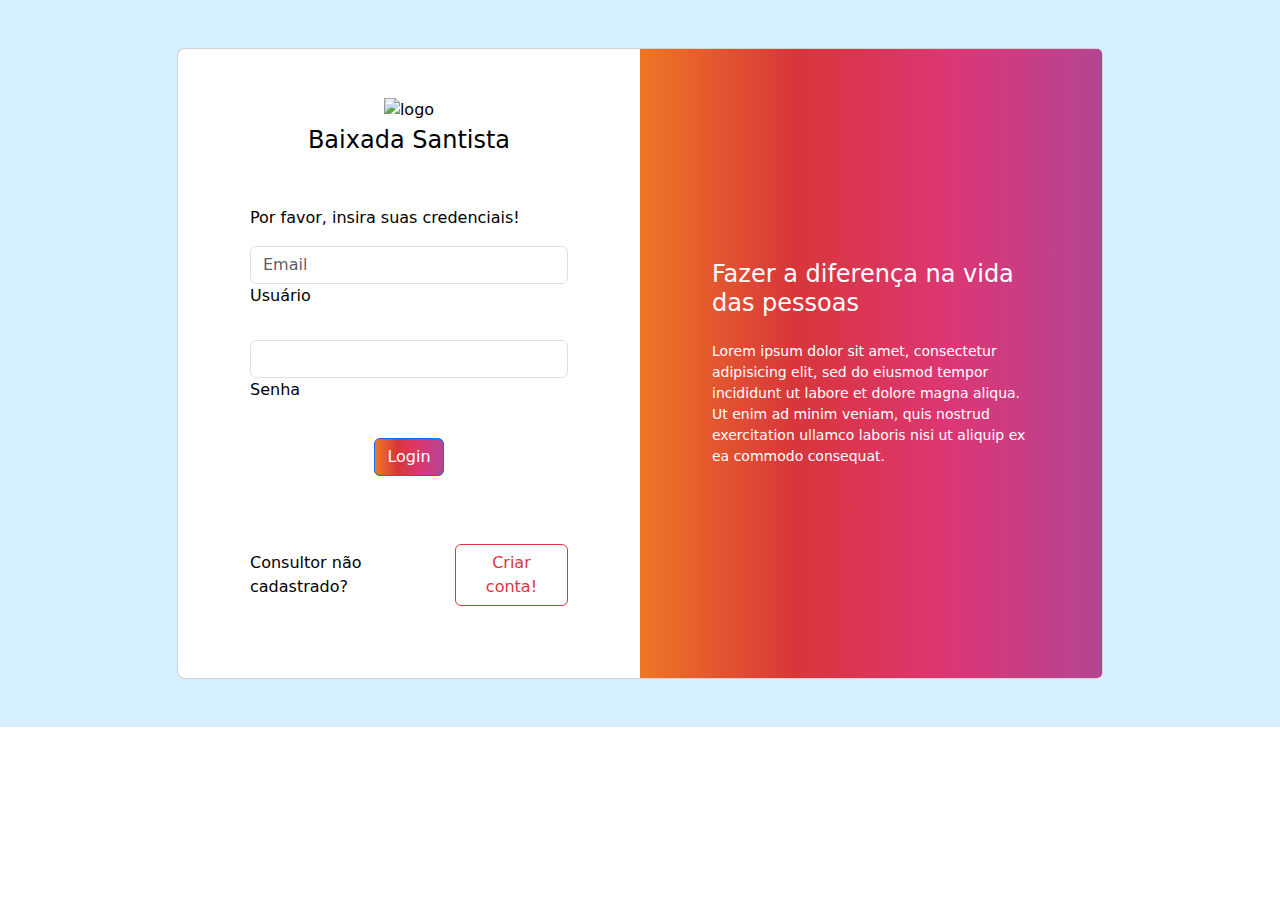
==== src/main/resources/templates/login.html @ 2b378913 "Add files via upload" ====
<!DOCTYPE html>
<html lang="pt-br">
    <head>

		<meta charset="utf-8">
    	<meta name="viewport" content="width=device-width, initial-scale=1, shrink-to-fit=no">

    	<!-- Bootstrap CSS -->
    	<link rel="stylesheet" href="https://stackpath.bootstrapcdn.com/bootstrap/4.1.3/css/bootstrap.min.css" integrity="sha384-MCw98/SFnGE8fJT3GXwEOngsV7Zt27NXFoaoApmYm81iuXoPkFOJwJ8ERdknLPMO" crossorigin="anonymous">

        <link rel="icon" type="image/x-icon" href="assets/favicon.ico" />
        <link href="css/styles.css" rel="stylesheet" />
        <link rel="stylesheet" href="https://cdn.jsdelivr.net/npm/bootstrap@5.2.0-beta1/dist/css/bootstrap.min.css" />

        <title>CRM IV</title>
    </head>
    
    <body>

            <section class="h-100 gradient-form" style="background-color: #d6f0ff;">
              <div class="container py-5 h-100">
                <div class="row d-flex justify-content-center align-items-center h-100">
                  <div class="col-xl-10">
                    <div class="card rounded-3 text-black">
                      <div class="row g-0">
                        <div class="col-lg-6">
                          <div class="card-body p-md-5 mx-md-4">

                            <div class="text-center">
                              <img src="https://images.sympla.com.br/5e4bd4ce772f7.png"
                                style="width: 185px;" alt="logo">
                              <h4 class="mt-1 mb-5 pb-1">Baixada Santista</h4>
                            </div>

                            <form>
                              <p>Por favor, insira suas credenciais!</p>

                              <div class="form-outline mb-4">
                                <input type="email" id="form2Example11" class="form-control"
                                  placeholder="Email" />
                                <label class="form-label" for="form2Example11">Usuário</label>
                              </div>

                              <div class="form-outline mb-4">
                                <input type="password" id="form2Example22" class="form-control" />
                                <label class="form-label" for="form2Example22">Senha</label>
                              </div>

                              <div class="text-center pt-1 mb-5 pb-1">
                                <button class="btn btn-primary btn-block fa-lg gradient-custom-2 mb-3" type="button">Login</button>
                              </div>

                              <div class="d-flex align-items-center justify-content-center pb-4">
                                <p class="mb-0 me-2">Consultor não cadastrado?</p>
                                <button type="button" class="btn btn-outline-danger">Criar conta!</button>
                              </div>

                            </form>

                          </div>
                        </div>
                        <div class="col-lg-6 d-flex align-items-center gradient-custom-2">
                          <div class="text-white px-3 py-4 p-md-5 mx-md-4">
                            <h4 class="mb-4">Fazer a diferença na vida das pessoas</h4>
                            <p class="small mb-0">Lorem ipsum dolor sit amet, consectetur adipisicing elit, sed do eiusmod
                              tempor incididunt ut labore et dolore magna aliqua. Ut enim ad minim veniam, quis nostrud
                              exercitation ullamco laboris nisi ut aliquip ex ea commodo consequat.</p>
                          </div>
                        </div>
                      </div>
                    </div>
                  </div>
                </div>
              </div>
            </section>
                
		<script src="https://code.jquery.com/jquery-3.3.1.slim.min.js" integrity="sha384-q8i/X+965DzO0rT7abK41JStQIAqVgRVzpbzo5smXKp4YfRvH+8abtTE1Pi6jizo" crossorigin="anonymous"></script>
		<script src="https://cdnjs.cloudflare.com/ajax/libs/popper.js/1.14.3/umd/popper.min.js" integrity="sha384-ZMP7rVo3mIykV+2+9J3UJ46jBk0WLaUAdn689aCwoqbBJiSnjAK/l8WvCWPIPm49" crossorigin="anonymous"></script>
		<script src="https://stackpath.bootstrapcdn.com/bootstrap/4.1.3/js/bootstrap.min.js" integrity="sha384-ChfqqxuZUCnJSK3+MXmPNIyE6ZbWh2IMqE241rYiqJxyMiZ6OW/JmZQ5stwEULTy" crossorigin="anonymous"></script>
    </body>


</html>
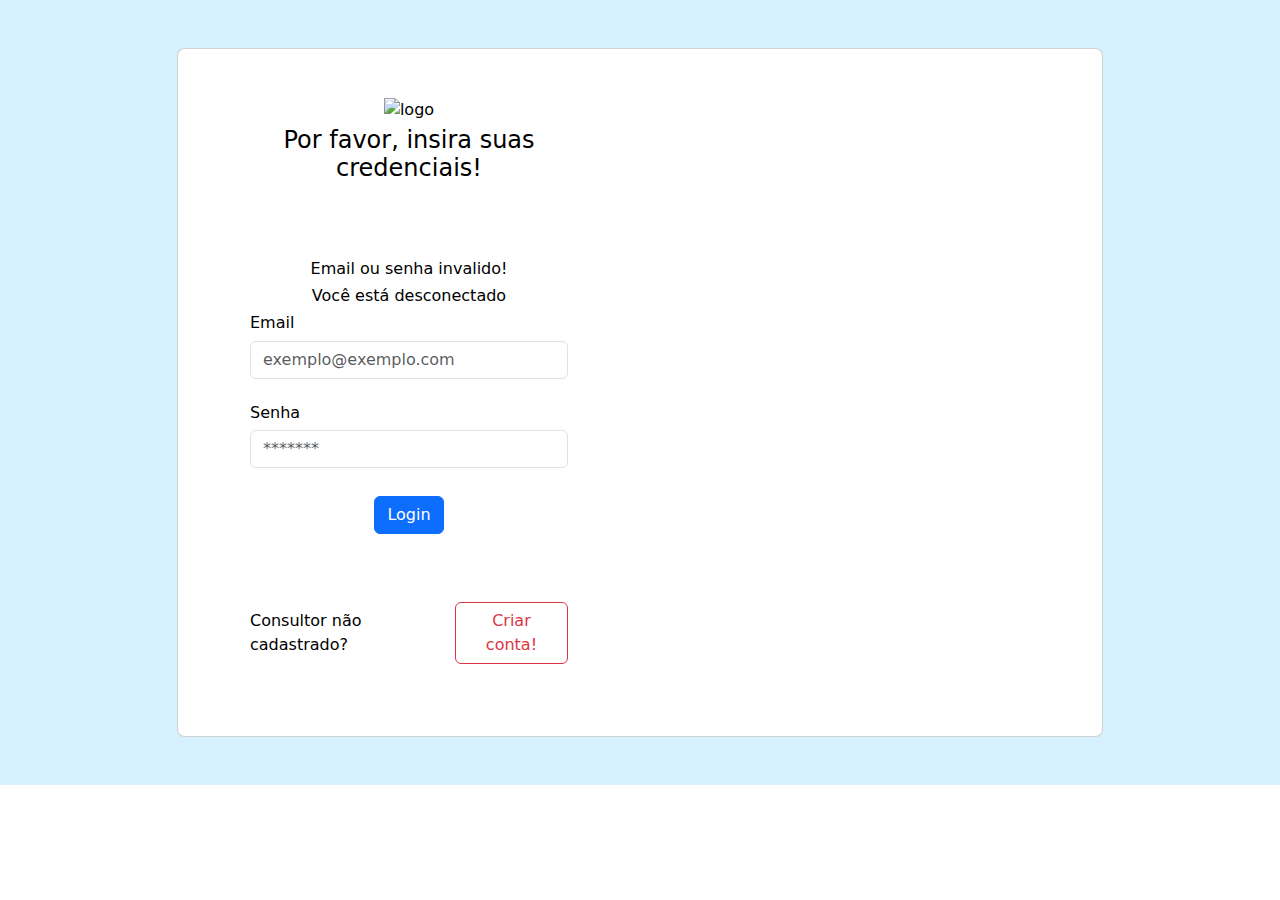
==== commit 2c279f1a: "Add files via upload" ====
--- a/src/main/resources/templates/login.html
+++ b/src/main/resources/templates/login.html
@@ -9,7 +9,7 @@
     	<link rel="stylesheet" href="https://stackpath.bootstrapcdn.com/bootstrap/4.1.3/css/bootstrap.min.css" integrity="sha384-MCw98/SFnGE8fJT3GXwEOngsV7Zt27NXFoaoApmYm81iuXoPkFOJwJ8ERdknLPMO" crossorigin="anonymous">
 
         <link rel="icon" type="image/x-icon" href="assets/favicon.ico" />
-        <link href="css/styles.css" rel="stylesheet" />
+        <link href="/css/styles.css" rel="stylesheet" />
         <link rel="stylesheet" href="https://cdn.jsdelivr.net/npm/bootstrap@5.2.0-beta1/dist/css/bootstrap.min.css" />
 
         <title>CRM IV</title>
@@ -18,10 +18,10 @@
     <body>
 
             <section class="h-100 gradient-form" style="background-color: #d6f0ff;">
-              <div class="container py-5 h-100">
+              <div class="container py-5 h-100 ">
                 <div class="row d-flex justify-content-center align-items-center h-100">
                   <div class="col-xl-10">
-                    <div class="card rounded-3 text-black">
+                    <div class="card rounded-3 text-black shadowboxiv">
                       <div class="row g-0">
                         <div class="col-lg-6">
                           <div class="card-body p-md-5 mx-md-4">
@@ -29,30 +29,34 @@
                             <div class="text-center">
                               <img src="https://images.sympla.com.br/5e4bd4ce772f7.png"
                                 style="width: 185px;" alt="logo">
-                              <h4 class="mt-1 mb-5 pb-1">Baixada Santista</h4>
+                              <h4 class="mt-1 mb-5 pb-1">Por favor, insira suas credenciais!</h4>
+                              <br>
+                              <h6 th:if='${param.error}'>Email ou senha invalido!</h6>
+                              <h6 th:if='${param.logout}'>Você está desconectado</h6>
                             </div>
 
-                            <form>
-                              <p>Por favor, insira suas credenciais!</p>
+                            <form th:action="@{/login}" method="post">
+                              <h6>Email</h6>
 
                               <div class="form-outline mb-4">
-                                <input type="email" id="form2Example11" class="form-control"
-                                  placeholder="Email" />
-                                <label class="form-label" for="form2Example11">Usuário</label>
+                                <input type="email" id="emaillogin" class="form-control" name="email"
+                                  placeholder="exemplo@exemplo.com" />
                               </div>
 
+                              <h6>Senha</h6>
+
                               <div class="form-outline mb-4">
-                                <input type="password" id="form2Example22" class="form-control" />
-                                <label class="form-label" for="form2Example22">Senha</label>
+                                <input type="password" id="senhalogin" class="form-control" name="senha"
+                                  placeholder="*******" />
                               </div>
 
                               <div class="text-center pt-1 mb-5 pb-1">
-                                <button class="btn btn-primary btn-block fa-lg gradient-custom-2 mb-3" type="button">Login</button>
+                                <input id="buttonlogin" class="btn btn-primary btn-block fa-lg gradient-custom-2 mb-3 shadowiv shadowboxiv" type="submit" value="Login">
                               </div>
 
                               <div class="d-flex align-items-center justify-content-center pb-4">
                                 <p class="mb-0 me-2">Consultor não cadastrado?</p>
-                                <button type="button" class="btn btn-outline-danger">Criar conta!</button>
+                                <button id="buttoncadastro" type="button" class="btn btn-outline-danger">Criar conta!</button>
                               </div>
 
                             </form>
@@ -61,8 +65,8 @@
                         </div>
                         <div class="col-lg-6 d-flex align-items-center gradient-custom-2">
                           <div class="text-white px-3 py-4 p-md-5 mx-md-4">
-                            <h4 class="mb-4">Fazer a diferença na vida das pessoas</h4>
-                            <p class="small mb-0">Lorem ipsum dolor sit amet, consectetur adipisicing elit, sed do eiusmod
+                            <h4 class="mb-4 shadowiv">Fazer a diferença na vida das pessoas</h4>
+                            <p class="small mb-0 shadowiv">Lorem ipsum dolor sit amet, consectetur adipisicing elit, sed do eiusmod
                               tempor incididunt ut labore et dolore magna aliqua. Ut enim ad minim veniam, quis nostrud
                               exercitation ullamco laboris nisi ut aliquip ex ea commodo consequat.</p>
                           </div>
